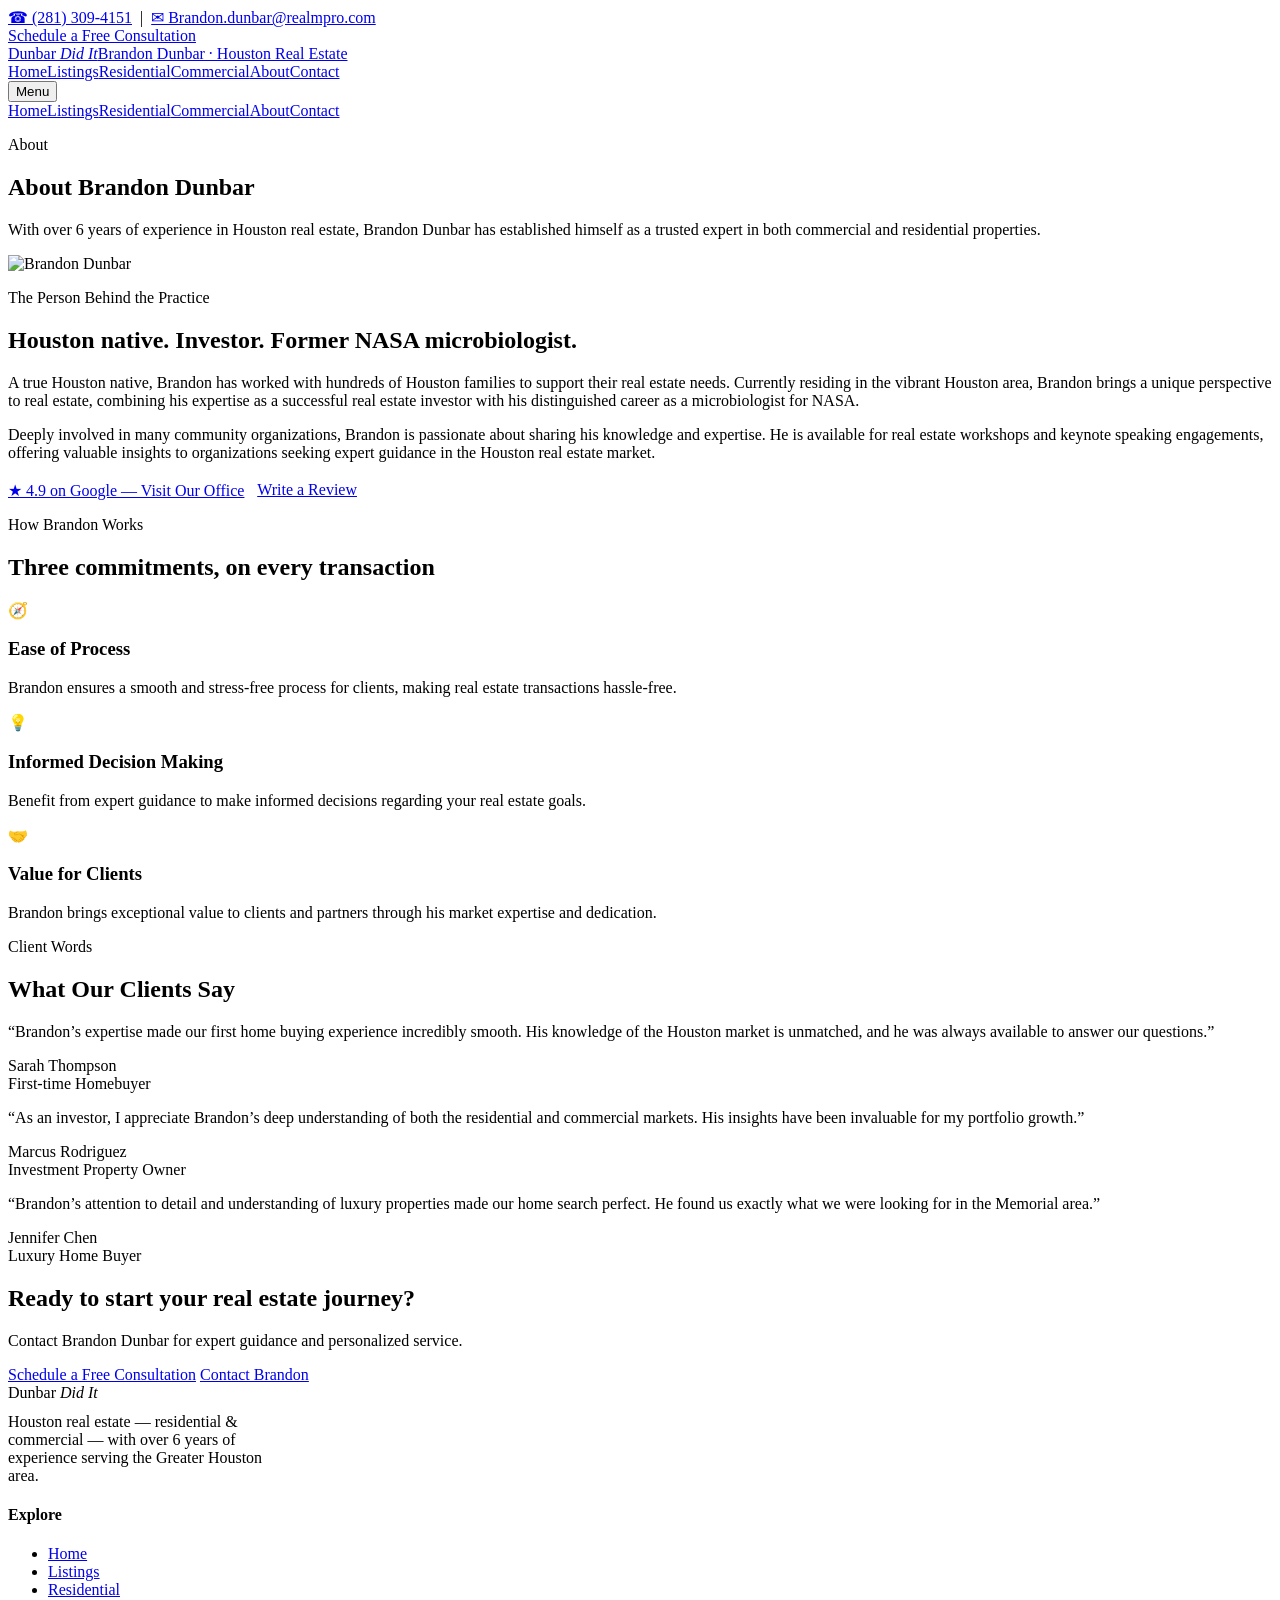
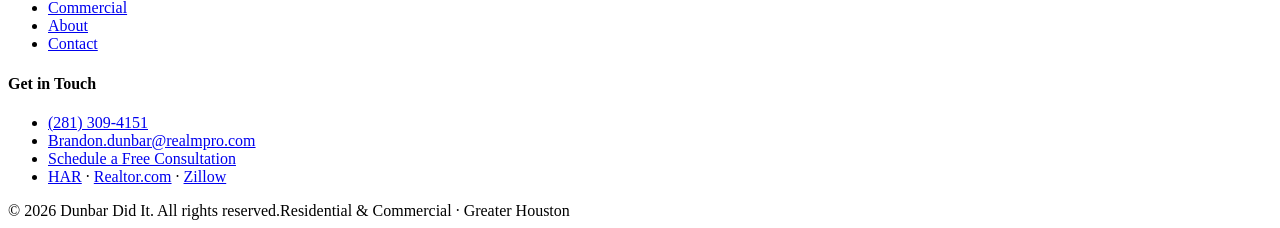
==== about/index.html @ 0bf6dc1c "Preview build v1 — Dunbar Did It rebuild" ====
<!DOCTYPE html><html lang="en"> <head><meta charset="utf-8"><meta name="viewport" content="width=device-width, initial-scale=1"><title>About Brandon Dunbar | Dunbar Did It — Houston Real Estate</title><meta name="description" content="A true Houston native, Brandon Dunbar has worked with hundreds of Houston families on their real estate needs — residential and commercial — with over 6 years of experience."><meta property="og:title" content="About Brandon Dunbar | Dunbar Did It — Houston Real Estate"><meta property="og:description" content="A true Houston native, Brandon Dunbar has worked with hundreds of Houston families on their real estate needs — residential and commercial — with over 6 years of experience."><meta property="og:type" content="website"><meta property="og:image" content="/dunbar-did-it-preview/images/brandon.jpg"><link rel="icon" href="/dunbar-did-it-preview/favicon.svg" type="image/svg+xml"><link rel="preconnect" href="https://fonts.googleapis.com"><link rel="preconnect" href="https://fonts.gstatic.com" crossorigin><link href="https://fonts.googleapis.com/css2?family=Playfair+Display:ital,wght@0,600;0,700;0,800;1,600&family=Inter:wght@400;500;600;700&display=swap" rel="stylesheet"><link rel="stylesheet" href="/dunbar-did-it-preview/_astro/about.X9B1GI1E.css"></head> <body> <div class="utility"><div class="wrap"><div><a href="tel:+12813094151">☎ (281) 309-4151</a> <span class="u-mail">&nbsp;|&nbsp; <a href="mailto:Brandon.dunbar@realmpro.com">✉ Brandon.dunbar@realmpro.com</a></span></div><div class="u-right"><a href="https://calendly.com/brandon-dunbar-realmpro/30min" target="_blank" rel="noopener">Schedule a Free Consultation</a></div></div></div> <header class="site-header"><div class="wrap header-in"> <a class="logo" href="/dunbar-did-it-preview/" aria-label="Dunbar Did It — home"><span class="l1">Dunbar <em>Did It</em></span><span class="l2">Brandon Dunbar · Houston Real Estate</span></a> <nav class="main-nav" aria-label="Main"><a href="/dunbar-did-it-preview/">Home</a><a href="/dunbar-did-it-preview/listings/">Listings</a><a href="/dunbar-did-it-preview/residential/">Residential</a><a href="/dunbar-did-it-preview/commercial/">Commercial</a><a href="/dunbar-did-it-preview/about/" aria-current="page">About</a><a href="/dunbar-did-it-preview/contact/">Contact</a></nav> <button class="menu-btn" id="menu-btn" aria-label="Open menu" aria-expanded="false">Menu</button> </div><div class="wrap mobile-nav" id="mobile-nav"><a href="/dunbar-did-it-preview/">Home</a><a href="/dunbar-did-it-preview/listings/">Listings</a><a href="/dunbar-did-it-preview/residential/">Residential</a><a href="/dunbar-did-it-preview/commercial/">Commercial</a><a href="/dunbar-did-it-preview/about/">About</a><a href="/dunbar-did-it-preview/contact/">Contact</a></div></header> <main> <section class="page-hero"><div class="wrap"> <p class="eyebrow">About</p> <h1>About Brandon Dunbar</h1> <p class="lede">With over 6 years of experience in Houston real estate, Brandon Dunbar has established himself as a trusted expert in both commercial and residential properties.</p> </div></section> <section class="section"> <div class="wrap split"> <img class="portrait" src="/dunbar-did-it-preview/images/brandon.jpg" alt="Brandon Dunbar"> <div> <p class="eyebrow">The Person Behind the Practice</p> <h2>Houston native. Investor. Former NASA microbiologist.</h2> <p style="margin-top:1rem">A true Houston native, Brandon has worked with hundreds of Houston families to support their real estate needs. Currently residing in the vibrant Houston area, Brandon brings a unique perspective to real estate, combining his expertise as a successful real estate investor with his distinguished career as a microbiologist for NASA.</p> <p>Deeply involved in many community organizations, Brandon is passionate about sharing his knowledge and expertise. He is available for real estate workshops and keynote speaking engagements, offering valuable insights to organizations seeking expert guidance in the Houston real estate market.</p> <div style="display:flex;flex-wrap:wrap;gap:.8rem;margin-top:1.2rem"> <a class="btn" href="https://maps.app.goo.gl/nDkJgK5VnKLj5sDy9" target="_blank" rel="noopener">★ 4.9 on Google — Visit Our Office</a> <a class="btn ghost" href="https://maps.app.goo.gl/nDkJgK5VnKLj5sDy9" target="_blank" rel="noopener">Write a Review</a> </div> </div> </div> </section> <section class="section alt"> <div class="wrap"> <div class="section-head"> <p class="eyebrow">How Brandon Works</p> <h2>Three commitments, on every transaction</h2> </div> <div class="cards"> <div class="card"><div class="mark">🧭</div><h3>Ease of Process</h3><p>Brandon ensures a smooth and stress-free process for clients, making real estate transactions hassle-free.</p></div> <div class="card"><div class="mark">💡</div><h3>Informed Decision Making</h3><p>Benefit from expert guidance to make informed decisions regarding your real estate goals.</p></div> <div class="card"><div class="mark">🤝</div><h3>Value for Clients</h3><p>Brandon brings exceptional value to clients and partners through his market expertise and dedication.</p></div> </div> </div> </section> <section class="section"> <div class="wrap"> <div class="section-head"> <p class="eyebrow">Client Words</p> <h2>What Our Clients Say</h2> </div> <div class="quotes"> <div class="quote"><p>&ldquo;Brandon&rsquo;s expertise made our first home buying experience incredibly smooth. His knowledge of the Houston market is unmatched, and he was always available to answer our questions.&rdquo;</p><div class="who">Sarah Thompson</div><div class="role">First-time Homebuyer</div></div> <div class="quote"><p>&ldquo;As an investor, I appreciate Brandon&rsquo;s deep understanding of both the residential and commercial markets. His insights have been invaluable for my portfolio growth.&rdquo;</p><div class="who">Marcus Rodriguez</div><div class="role">Investment Property Owner</div></div> <div class="quote"><p>&ldquo;Brandon&rsquo;s attention to detail and understanding of luxury properties made our home search perfect. He found us exactly what we were looking for in the Memorial area.&rdquo;</p><div class="who">Jennifer Chen</div><div class="role">Luxury Home Buyer</div></div> </div> </div> </section> <section class="section" style="padding-top:0"> <div class="wrap"><div class="cta-band"> <div><h2>Ready to start your real estate journey?</h2><p>Contact Brandon Dunbar for expert guidance and personalized service.</p></div> <div class="cta-actions"> <a class="btn light" href="https://calendly.com/brandon-dunbar-realmpro/30min" target="_blank" rel="noopener">Schedule a Free Consultation</a> <a class="btn on-dark-ghost" href="/dunbar-did-it-preview/contact/">Contact Brandon</a> </div> </div></div> </section> </main> <footer class="site-footer"><div class="wrap"> <div class="footer-grid"> <div><div class="f-brand">Dunbar <em>Did It</em></div><p style="margin-top:.7rem;max-width:36ch">Houston real estate — residential &amp; commercial — with over 6 years of experience serving the Greater Houston area.</p></div> <div><h4>Explore</h4><ul><li><a href="/dunbar-did-it-preview/">Home</a></li><li><a href="/dunbar-did-it-preview/listings/">Listings</a></li><li><a href="/dunbar-did-it-preview/residential/">Residential</a></li><li><a href="/dunbar-did-it-preview/commercial/">Commercial</a></li><li><a href="/dunbar-did-it-preview/about/">About</a></li><li><a href="/dunbar-did-it-preview/contact/">Contact</a></li></ul></div> <div><h4>Get in Touch</h4><ul> <li><a href="tel:+12813094151">(281) 309-4151</a></li> <li><a href="mailto:Brandon.dunbar@realmpro.com">Brandon.dunbar@realmpro.com</a></li> <li><a href="https://calendly.com/brandon-dunbar-realmpro/30min" target="_blank" rel="noopener">Schedule a Free Consultation</a></li> <li><a href="https://www.har.com/" target="_blank" rel="noopener">HAR</a> · <a href="https://www.realtor.com/" target="_blank" rel="noopener">Realtor.com</a> · <a href="https://www.zillow.com/" target="_blank" rel="noopener">Zillow</a></li> </ul></div> </div> <div class="footer-base"><span>© 2026 Dunbar Did It. All rights reserved.</span><span>Residential &amp; Commercial · Greater Houston</span></div> </div></footer> <script>
  var btn = document.getElementById("menu-btn"), nav = document.getElementById("mobile-nav");
  if (btn && nav) btn.addEventListener("click", function () {
    var open = nav.classList.toggle("open");
    btn.setAttribute("aria-expanded", open ? "true" : "false");
  });
</script> </body> </html>
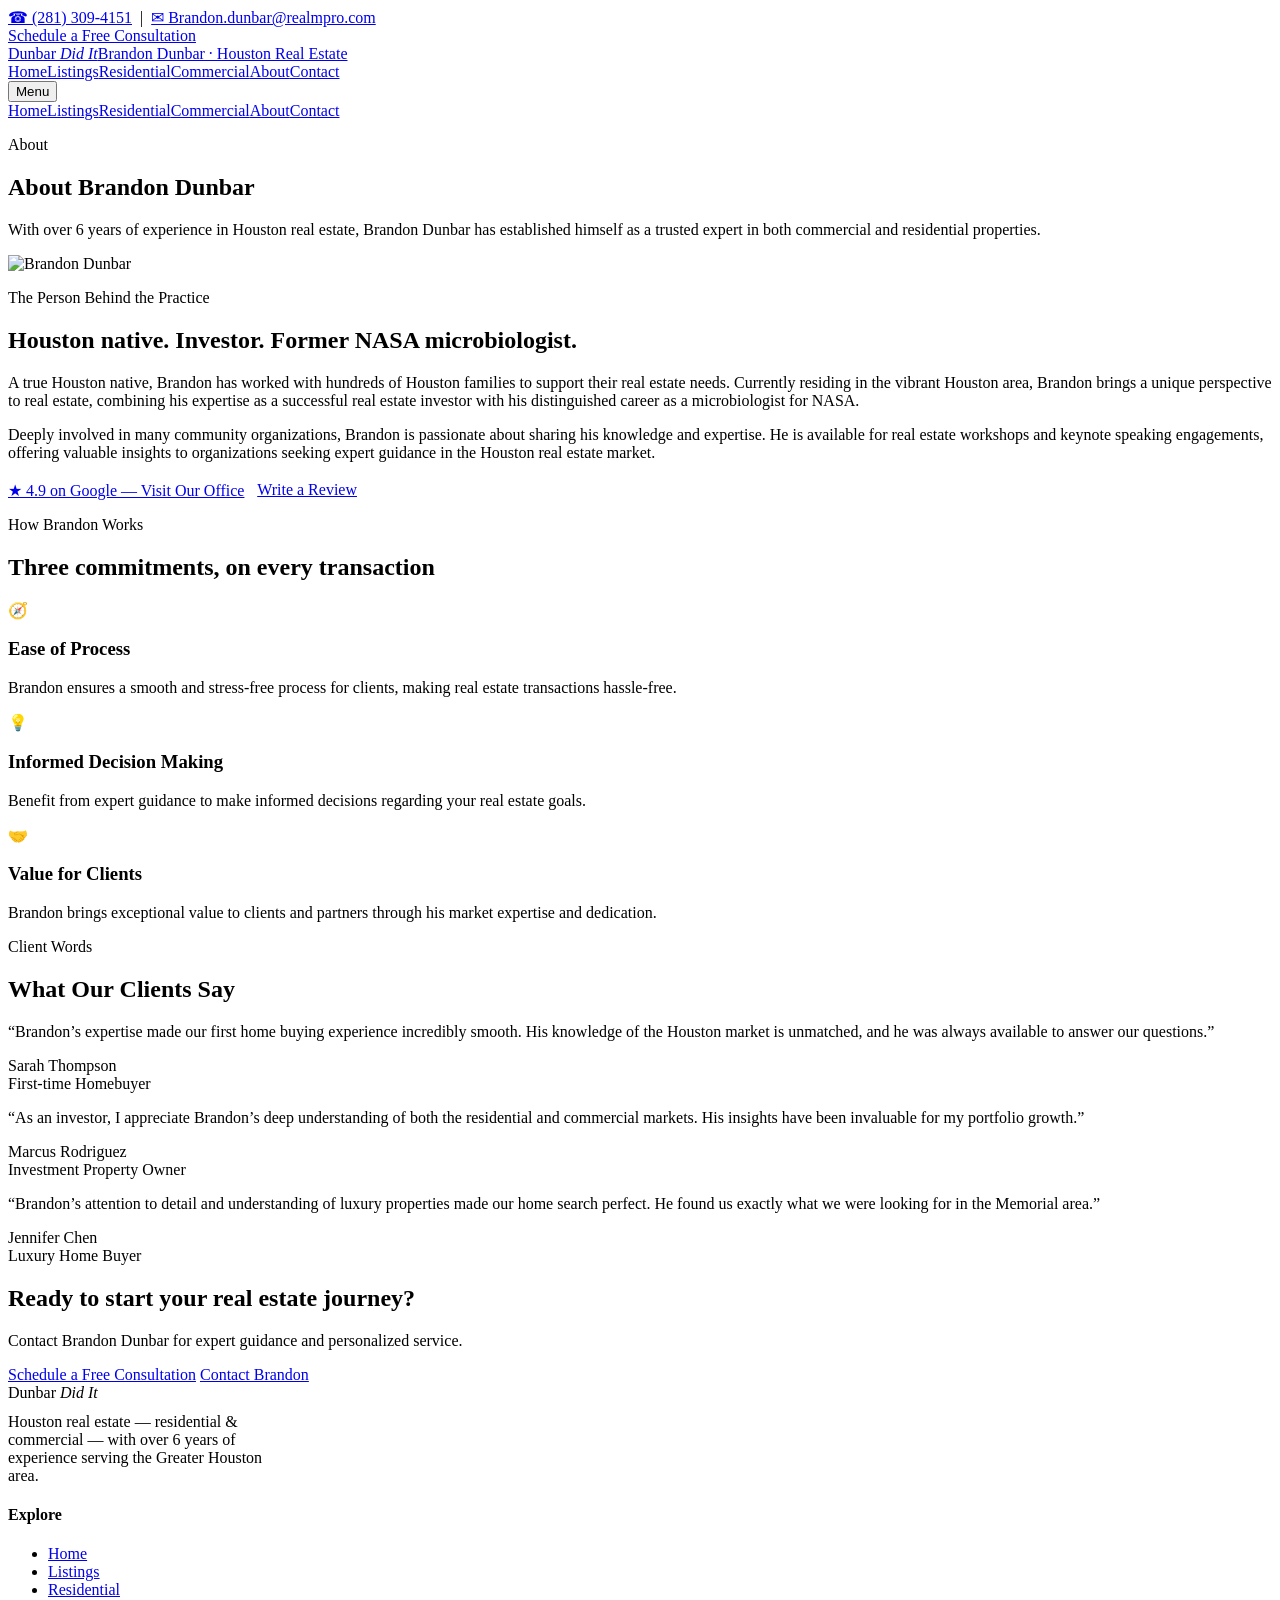
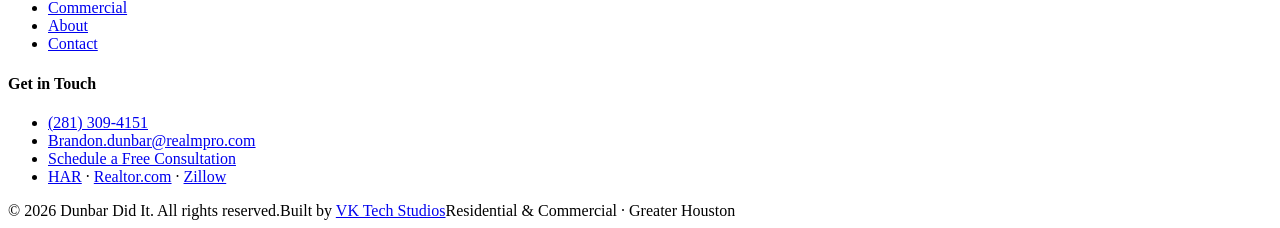
==== commit cc4a81f4: "Add 'Built by VK Tech Studios' footer credit (vktechstudios.com)" ====
--- a/about/index.html
+++ b/about/index.html
@@ -1,4 +1,4 @@
-<!DOCTYPE html><html lang="en"> <head><meta charset="utf-8"><meta name="viewport" content="width=device-width, initial-scale=1"><title>About Brandon Dunbar | Dunbar Did It — Houston Real Estate</title><meta name="description" content="A true Houston native, Brandon Dunbar has worked with hundreds of Houston families on their real estate needs — residential and commercial — with over 6 years of experience."><meta property="og:title" content="About Brandon Dunbar | Dunbar Did It — Houston Real Estate"><meta property="og:description" content="A true Houston native, Brandon Dunbar has worked with hundreds of Houston families on their real estate needs — residential and commercial — with over 6 years of experience."><meta property="og:type" content="website"><meta property="og:image" content="/dunbar-did-it-preview/images/brandon.jpg"><link rel="icon" href="/dunbar-did-it-preview/favicon.svg" type="image/svg+xml"><link rel="preconnect" href="https://fonts.googleapis.com"><link rel="preconnect" href="https://fonts.gstatic.com" crossorigin><link href="https://fonts.googleapis.com/css2?family=Playfair+Display:ital,wght@0,600;0,700;0,800;1,600&family=Inter:wght@400;500;600;700&display=swap" rel="stylesheet"><link rel="stylesheet" href="/dunbar-did-it-preview/_astro/about.X9B1GI1E.css"></head> <body> <div class="utility"><div class="wrap"><div><a href="tel:+12813094151">☎ (281) 309-4151</a> <span class="u-mail">&nbsp;|&nbsp; <a href="mailto:Brandon.dunbar@realmpro.com">✉ Brandon.dunbar@realmpro.com</a></span></div><div class="u-right"><a href="https://calendly.com/brandon-dunbar-realmpro/30min" target="_blank" rel="noopener">Schedule a Free Consultation</a></div></div></div> <header class="site-header"><div class="wrap header-in"> <a class="logo" href="/dunbar-did-it-preview/" aria-label="Dunbar Did It — home"><span class="l1">Dunbar <em>Did It</em></span><span class="l2">Brandon Dunbar · Houston Real Estate</span></a> <nav class="main-nav" aria-label="Main"><a href="/dunbar-did-it-preview/">Home</a><a href="/dunbar-did-it-preview/listings/">Listings</a><a href="/dunbar-did-it-preview/residential/">Residential</a><a href="/dunbar-did-it-preview/commercial/">Commercial</a><a href="/dunbar-did-it-preview/about/" aria-current="page">About</a><a href="/dunbar-did-it-preview/contact/">Contact</a></nav> <button class="menu-btn" id="menu-btn" aria-label="Open menu" aria-expanded="false">Menu</button> </div><div class="wrap mobile-nav" id="mobile-nav"><a href="/dunbar-did-it-preview/">Home</a><a href="/dunbar-did-it-preview/listings/">Listings</a><a href="/dunbar-did-it-preview/residential/">Residential</a><a href="/dunbar-did-it-preview/commercial/">Commercial</a><a href="/dunbar-did-it-preview/about/">About</a><a href="/dunbar-did-it-preview/contact/">Contact</a></div></header> <main> <section class="page-hero"><div class="wrap"> <p class="eyebrow">About</p> <h1>About Brandon Dunbar</h1> <p class="lede">With over 6 years of experience in Houston real estate, Brandon Dunbar has established himself as a trusted expert in both commercial and residential properties.</p> </div></section> <section class="section"> <div class="wrap split"> <img class="portrait" src="/dunbar-did-it-preview/images/brandon.jpg" alt="Brandon Dunbar"> <div> <p class="eyebrow">The Person Behind the Practice</p> <h2>Houston native. Investor. Former NASA microbiologist.</h2> <p style="margin-top:1rem">A true Houston native, Brandon has worked with hundreds of Houston families to support their real estate needs. Currently residing in the vibrant Houston area, Brandon brings a unique perspective to real estate, combining his expertise as a successful real estate investor with his distinguished career as a microbiologist for NASA.</p> <p>Deeply involved in many community organizations, Brandon is passionate about sharing his knowledge and expertise. He is available for real estate workshops and keynote speaking engagements, offering valuable insights to organizations seeking expert guidance in the Houston real estate market.</p> <div style="display:flex;flex-wrap:wrap;gap:.8rem;margin-top:1.2rem"> <a class="btn" href="https://maps.app.goo.gl/nDkJgK5VnKLj5sDy9" target="_blank" rel="noopener">★ 4.9 on Google — Visit Our Office</a> <a class="btn ghost" href="https://maps.app.goo.gl/nDkJgK5VnKLj5sDy9" target="_blank" rel="noopener">Write a Review</a> </div> </div> </div> </section> <section class="section alt"> <div class="wrap"> <div class="section-head"> <p class="eyebrow">How Brandon Works</p> <h2>Three commitments, on every transaction</h2> </div> <div class="cards"> <div class="card"><div class="mark">🧭</div><h3>Ease of Process</h3><p>Brandon ensures a smooth and stress-free process for clients, making real estate transactions hassle-free.</p></div> <div class="card"><div class="mark">💡</div><h3>Informed Decision Making</h3><p>Benefit from expert guidance to make informed decisions regarding your real estate goals.</p></div> <div class="card"><div class="mark">🤝</div><h3>Value for Clients</h3><p>Brandon brings exceptional value to clients and partners through his market expertise and dedication.</p></div> </div> </div> </section> <section class="section"> <div class="wrap"> <div class="section-head"> <p class="eyebrow">Client Words</p> <h2>What Our Clients Say</h2> </div> <div class="quotes"> <div class="quote"><p>&ldquo;Brandon&rsquo;s expertise made our first home buying experience incredibly smooth. His knowledge of the Houston market is unmatched, and he was always available to answer our questions.&rdquo;</p><div class="who">Sarah Thompson</div><div class="role">First-time Homebuyer</div></div> <div class="quote"><p>&ldquo;As an investor, I appreciate Brandon&rsquo;s deep understanding of both the residential and commercial markets. His insights have been invaluable for my portfolio growth.&rdquo;</p><div class="who">Marcus Rodriguez</div><div class="role">Investment Property Owner</div></div> <div class="quote"><p>&ldquo;Brandon&rsquo;s attention to detail and understanding of luxury properties made our home search perfect. He found us exactly what we were looking for in the Memorial area.&rdquo;</p><div class="who">Jennifer Chen</div><div class="role">Luxury Home Buyer</div></div> </div> </div> </section> <section class="section" style="padding-top:0"> <div class="wrap"><div class="cta-band"> <div><h2>Ready to start your real estate journey?</h2><p>Contact Brandon Dunbar for expert guidance and personalized service.</p></div> <div class="cta-actions"> <a class="btn light" href="https://calendly.com/brandon-dunbar-realmpro/30min" target="_blank" rel="noopener">Schedule a Free Consultation</a> <a class="btn on-dark-ghost" href="/dunbar-did-it-preview/contact/">Contact Brandon</a> </div> </div></div> </section> </main> <footer class="site-footer"><div class="wrap"> <div class="footer-grid"> <div><div class="f-brand">Dunbar <em>Did It</em></div><p style="margin-top:.7rem;max-width:36ch">Houston real estate — residential &amp; commercial — with over 6 years of experience serving the Greater Houston area.</p></div> <div><h4>Explore</h4><ul><li><a href="/dunbar-did-it-preview/">Home</a></li><li><a href="/dunbar-did-it-preview/listings/">Listings</a></li><li><a href="/dunbar-did-it-preview/residential/">Residential</a></li><li><a href="/dunbar-did-it-preview/commercial/">Commercial</a></li><li><a href="/dunbar-did-it-preview/about/">About</a></li><li><a href="/dunbar-did-it-preview/contact/">Contact</a></li></ul></div> <div><h4>Get in Touch</h4><ul> <li><a href="tel:+12813094151">(281) 309-4151</a></li> <li><a href="mailto:Brandon.dunbar@realmpro.com">Brandon.dunbar@realmpro.com</a></li> <li><a href="https://calendly.com/brandon-dunbar-realmpro/30min" target="_blank" rel="noopener">Schedule a Free Consultation</a></li> <li><a href="https://www.har.com/" target="_blank" rel="noopener">HAR</a> · <a href="https://www.realtor.com/" target="_blank" rel="noopener">Realtor.com</a> · <a href="https://www.zillow.com/" target="_blank" rel="noopener">Zillow</a></li> </ul></div> </div> <div class="footer-base"><span>© 2026 Dunbar Did It. All rights reserved.</span><span>Residential &amp; Commercial · Greater Houston</span></div> </div></footer> <script>
+<!DOCTYPE html><html lang="en"> <head><meta charset="utf-8"><meta name="viewport" content="width=device-width, initial-scale=1"><title>About Brandon Dunbar | Dunbar Did It — Houston Real Estate</title><meta name="description" content="A true Houston native, Brandon Dunbar has worked with hundreds of Houston families on their real estate needs — residential and commercial — with over 6 years of experience."><meta property="og:title" content="About Brandon Dunbar | Dunbar Did It — Houston Real Estate"><meta property="og:description" content="A true Houston native, Brandon Dunbar has worked with hundreds of Houston families on their real estate needs — residential and commercial — with over 6 years of experience."><meta property="og:type" content="website"><meta property="og:image" content="/dunbar-did-it-preview/images/brandon.jpg"><link rel="icon" href="/dunbar-did-it-preview/favicon.svg" type="image/svg+xml"><link rel="preconnect" href="https://fonts.googleapis.com"><link rel="preconnect" href="https://fonts.gstatic.com" crossorigin><link href="https://fonts.googleapis.com/css2?family=Playfair+Display:ital,wght@0,600;0,700;0,800;1,600&family=Inter:wght@400;500;600;700&display=swap" rel="stylesheet"><link rel="stylesheet" href="/dunbar-did-it-preview/_astro/about.X9B1GI1E.css"></head> <body> <div class="utility"><div class="wrap"><div><a href="tel:+12813094151">☎ (281) 309-4151</a> <span class="u-mail">&nbsp;|&nbsp; <a href="mailto:Brandon.dunbar@realmpro.com">✉ Brandon.dunbar@realmpro.com</a></span></div><div class="u-right"><a href="https://calendly.com/brandon-dunbar-realmpro/30min" target="_blank" rel="noopener">Schedule a Free Consultation</a></div></div></div> <header class="site-header"><div class="wrap header-in"> <a class="logo" href="/dunbar-did-it-preview/" aria-label="Dunbar Did It — home"><span class="l1">Dunbar <em>Did It</em></span><span class="l2">Brandon Dunbar · Houston Real Estate</span></a> <nav class="main-nav" aria-label="Main"><a href="/dunbar-did-it-preview/">Home</a><a href="/dunbar-did-it-preview/listings/">Listings</a><a href="/dunbar-did-it-preview/residential/">Residential</a><a href="/dunbar-did-it-preview/commercial/">Commercial</a><a href="/dunbar-did-it-preview/about/" aria-current="page">About</a><a href="/dunbar-did-it-preview/contact/">Contact</a></nav> <button class="menu-btn" id="menu-btn" aria-label="Open menu" aria-expanded="false">Menu</button> </div><div class="wrap mobile-nav" id="mobile-nav"><a href="/dunbar-did-it-preview/">Home</a><a href="/dunbar-did-it-preview/listings/">Listings</a><a href="/dunbar-did-it-preview/residential/">Residential</a><a href="/dunbar-did-it-preview/commercial/">Commercial</a><a href="/dunbar-did-it-preview/about/">About</a><a href="/dunbar-did-it-preview/contact/">Contact</a></div></header> <main> <section class="page-hero"><div class="wrap"> <p class="eyebrow">About</p> <h1>About Brandon Dunbar</h1> <p class="lede">With over 6 years of experience in Houston real estate, Brandon Dunbar has established himself as a trusted expert in both commercial and residential properties.</p> </div></section> <section class="section"> <div class="wrap split"> <img class="portrait" src="/dunbar-did-it-preview/images/brandon.jpg" alt="Brandon Dunbar"> <div> <p class="eyebrow">The Person Behind the Practice</p> <h2>Houston native. Investor. Former NASA microbiologist.</h2> <p style="margin-top:1rem">A true Houston native, Brandon has worked with hundreds of Houston families to support their real estate needs. Currently residing in the vibrant Houston area, Brandon brings a unique perspective to real estate, combining his expertise as a successful real estate investor with his distinguished career as a microbiologist for NASA.</p> <p>Deeply involved in many community organizations, Brandon is passionate about sharing his knowledge and expertise. He is available for real estate workshops and keynote speaking engagements, offering valuable insights to organizations seeking expert guidance in the Houston real estate market.</p> <div style="display:flex;flex-wrap:wrap;gap:.8rem;margin-top:1.2rem"> <a class="btn" href="https://maps.app.goo.gl/nDkJgK5VnKLj5sDy9" target="_blank" rel="noopener">★ 4.9 on Google — Visit Our Office</a> <a class="btn ghost" href="https://maps.app.goo.gl/nDkJgK5VnKLj5sDy9" target="_blank" rel="noopener">Write a Review</a> </div> </div> </div> </section> <section class="section alt"> <div class="wrap"> <div class="section-head"> <p class="eyebrow">How Brandon Works</p> <h2>Three commitments, on every transaction</h2> </div> <div class="cards"> <div class="card"><div class="mark">🧭</div><h3>Ease of Process</h3><p>Brandon ensures a smooth and stress-free process for clients, making real estate transactions hassle-free.</p></div> <div class="card"><div class="mark">💡</div><h3>Informed Decision Making</h3><p>Benefit from expert guidance to make informed decisions regarding your real estate goals.</p></div> <div class="card"><div class="mark">🤝</div><h3>Value for Clients</h3><p>Brandon brings exceptional value to clients and partners through his market expertise and dedication.</p></div> </div> </div> </section> <section class="section"> <div class="wrap"> <div class="section-head"> <p class="eyebrow">Client Words</p> <h2>What Our Clients Say</h2> </div> <div class="quotes"> <div class="quote"><p>&ldquo;Brandon&rsquo;s expertise made our first home buying experience incredibly smooth. His knowledge of the Houston market is unmatched, and he was always available to answer our questions.&rdquo;</p><div class="who">Sarah Thompson</div><div class="role">First-time Homebuyer</div></div> <div class="quote"><p>&ldquo;As an investor, I appreciate Brandon&rsquo;s deep understanding of both the residential and commercial markets. His insights have been invaluable for my portfolio growth.&rdquo;</p><div class="who">Marcus Rodriguez</div><div class="role">Investment Property Owner</div></div> <div class="quote"><p>&ldquo;Brandon&rsquo;s attention to detail and understanding of luxury properties made our home search perfect. He found us exactly what we were looking for in the Memorial area.&rdquo;</p><div class="who">Jennifer Chen</div><div class="role">Luxury Home Buyer</div></div> </div> </div> </section> <section class="section" style="padding-top:0"> <div class="wrap"><div class="cta-band"> <div><h2>Ready to start your real estate journey?</h2><p>Contact Brandon Dunbar for expert guidance and personalized service.</p></div> <div class="cta-actions"> <a class="btn light" href="https://calendly.com/brandon-dunbar-realmpro/30min" target="_blank" rel="noopener">Schedule a Free Consultation</a> <a class="btn on-dark-ghost" href="/dunbar-did-it-preview/contact/">Contact Brandon</a> </div> </div></div> </section> </main> <footer class="site-footer"><div class="wrap"> <div class="footer-grid"> <div><div class="f-brand">Dunbar <em>Did It</em></div><p style="margin-top:.7rem;max-width:36ch">Houston real estate — residential &amp; commercial — with over 6 years of experience serving the Greater Houston area.</p></div> <div><h4>Explore</h4><ul><li><a href="/dunbar-did-it-preview/">Home</a></li><li><a href="/dunbar-did-it-preview/listings/">Listings</a></li><li><a href="/dunbar-did-it-preview/residential/">Residential</a></li><li><a href="/dunbar-did-it-preview/commercial/">Commercial</a></li><li><a href="/dunbar-did-it-preview/about/">About</a></li><li><a href="/dunbar-did-it-preview/contact/">Contact</a></li></ul></div> <div><h4>Get in Touch</h4><ul> <li><a href="tel:+12813094151">(281) 309-4151</a></li> <li><a href="mailto:Brandon.dunbar@realmpro.com">Brandon.dunbar@realmpro.com</a></li> <li><a href="https://calendly.com/brandon-dunbar-realmpro/30min" target="_blank" rel="noopener">Schedule a Free Consultation</a></li> <li><a href="https://www.har.com/" target="_blank" rel="noopener">HAR</a> · <a href="https://www.realtor.com/" target="_blank" rel="noopener">Realtor.com</a> · <a href="https://www.zillow.com/" target="_blank" rel="noopener">Zillow</a></li> </ul></div> </div> <div class="footer-base"><span>© 2026 Dunbar Did It. All rights reserved.</span><span>Built by <a href="https://www.vktechstudios.com" target="_blank" rel="noopener">VK Tech Studios</a></span><span>Residential &amp; Commercial · Greater Houston</span></div> </div></footer> <script>
   var btn = document.getElementById("menu-btn"), nav = document.getElementById("mobile-nav");
   if (btn && nav) btn.addEventListener("click", function () {
     var open = nav.classList.toggle("open");
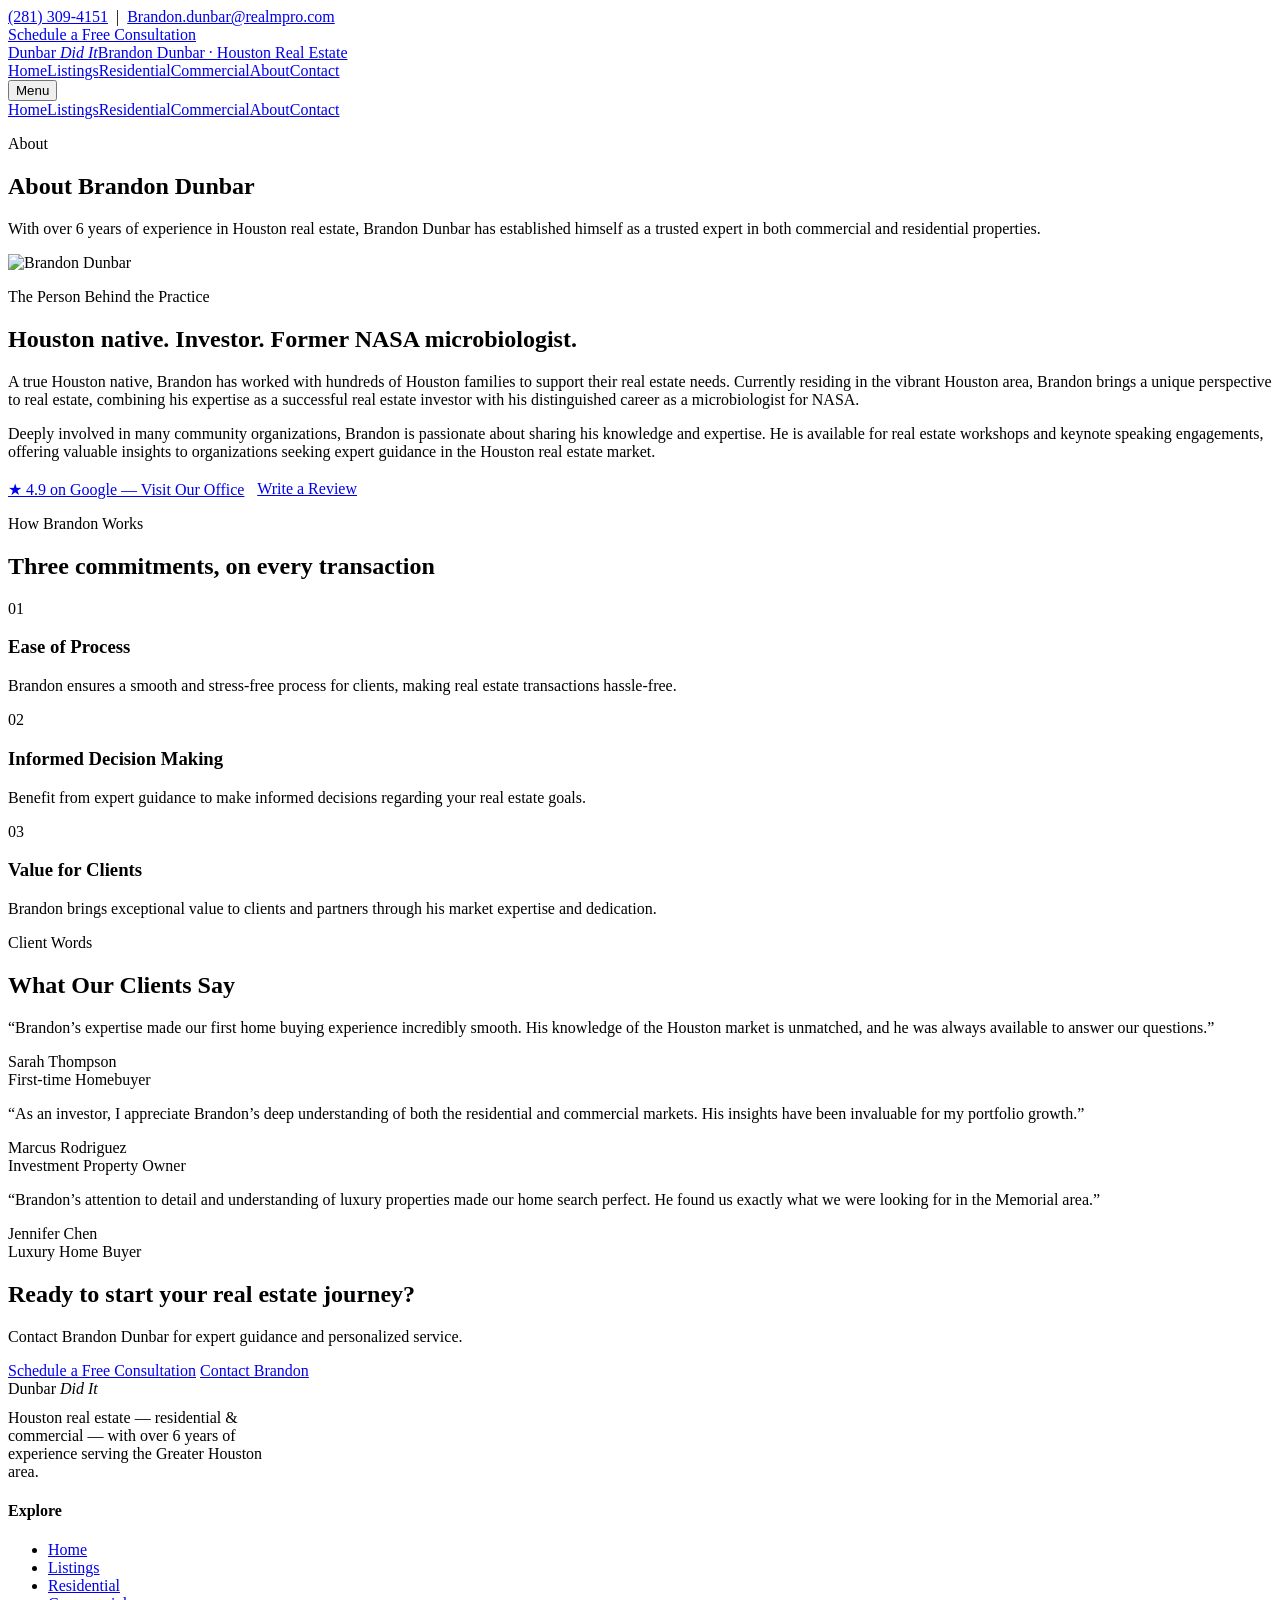
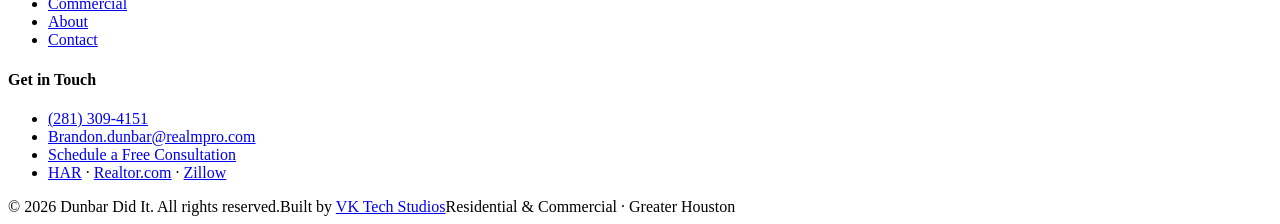
==== commit e64f102a: "Editorial redesign: hairline language, numbered principles, index lists, fact line, statement band —" ====
--- a/about/index.html
+++ b/about/index.html
@@ -1,4 +1,4 @@
-<!DOCTYPE html><html lang="en"> <head><meta charset="utf-8"><meta name="viewport" content="width=device-width, initial-scale=1"><title>About Brandon Dunbar | Dunbar Did It — Houston Real Estate</title><meta name="description" content="A true Houston native, Brandon Dunbar has worked with hundreds of Houston families on their real estate needs — residential and commercial — with over 6 years of experience."><meta property="og:title" content="About Brandon Dunbar | Dunbar Did It — Houston Real Estate"><meta property="og:description" content="A true Houston native, Brandon Dunbar has worked with hundreds of Houston families on their real estate needs — residential and commercial — with over 6 years of experience."><meta property="og:type" content="website"><meta property="og:image" content="/dunbar-did-it-preview/images/brandon.jpg"><link rel="icon" href="/dunbar-did-it-preview/favicon.svg" type="image/svg+xml"><link rel="preconnect" href="https://fonts.googleapis.com"><link rel="preconnect" href="https://fonts.gstatic.com" crossorigin><link href="https://fonts.googleapis.com/css2?family=Playfair+Display:ital,wght@0,600;0,700;0,800;1,600&family=Inter:wght@400;500;600;700&display=swap" rel="stylesheet"><link rel="stylesheet" href="/dunbar-did-it-preview/_astro/about.X9B1GI1E.css"></head> <body> <div class="utility"><div class="wrap"><div><a href="tel:+12813094151">☎ (281) 309-4151</a> <span class="u-mail">&nbsp;|&nbsp; <a href="mailto:Brandon.dunbar@realmpro.com">✉ Brandon.dunbar@realmpro.com</a></span></div><div class="u-right"><a href="https://calendly.com/brandon-dunbar-realmpro/30min" target="_blank" rel="noopener">Schedule a Free Consultation</a></div></div></div> <header class="site-header"><div class="wrap header-in"> <a class="logo" href="/dunbar-did-it-preview/" aria-label="Dunbar Did It — home"><span class="l1">Dunbar <em>Did It</em></span><span class="l2">Brandon Dunbar · Houston Real Estate</span></a> <nav class="main-nav" aria-label="Main"><a href="/dunbar-did-it-preview/">Home</a><a href="/dunbar-did-it-preview/listings/">Listings</a><a href="/dunbar-did-it-preview/residential/">Residential</a><a href="/dunbar-did-it-preview/commercial/">Commercial</a><a href="/dunbar-did-it-preview/about/" aria-current="page">About</a><a href="/dunbar-did-it-preview/contact/">Contact</a></nav> <button class="menu-btn" id="menu-btn" aria-label="Open menu" aria-expanded="false">Menu</button> </div><div class="wrap mobile-nav" id="mobile-nav"><a href="/dunbar-did-it-preview/">Home</a><a href="/dunbar-did-it-preview/listings/">Listings</a><a href="/dunbar-did-it-preview/residential/">Residential</a><a href="/dunbar-did-it-preview/commercial/">Commercial</a><a href="/dunbar-did-it-preview/about/">About</a><a href="/dunbar-did-it-preview/contact/">Contact</a></div></header> <main> <section class="page-hero"><div class="wrap"> <p class="eyebrow">About</p> <h1>About Brandon Dunbar</h1> <p class="lede">With over 6 years of experience in Houston real estate, Brandon Dunbar has established himself as a trusted expert in both commercial and residential properties.</p> </div></section> <section class="section"> <div class="wrap split"> <img class="portrait" src="/dunbar-did-it-preview/images/brandon.jpg" alt="Brandon Dunbar"> <div> <p class="eyebrow">The Person Behind the Practice</p> <h2>Houston native. Investor. Former NASA microbiologist.</h2> <p style="margin-top:1rem">A true Houston native, Brandon has worked with hundreds of Houston families to support their real estate needs. Currently residing in the vibrant Houston area, Brandon brings a unique perspective to real estate, combining his expertise as a successful real estate investor with his distinguished career as a microbiologist for NASA.</p> <p>Deeply involved in many community organizations, Brandon is passionate about sharing his knowledge and expertise. He is available for real estate workshops and keynote speaking engagements, offering valuable insights to organizations seeking expert guidance in the Houston real estate market.</p> <div style="display:flex;flex-wrap:wrap;gap:.8rem;margin-top:1.2rem"> <a class="btn" href="https://maps.app.goo.gl/nDkJgK5VnKLj5sDy9" target="_blank" rel="noopener">★ 4.9 on Google — Visit Our Office</a> <a class="btn ghost" href="https://maps.app.goo.gl/nDkJgK5VnKLj5sDy9" target="_blank" rel="noopener">Write a Review</a> </div> </div> </div> </section> <section class="section alt"> <div class="wrap"> <div class="section-head"> <p class="eyebrow">How Brandon Works</p> <h2>Three commitments, on every transaction</h2> </div> <div class="cards"> <div class="card"><div class="mark">🧭</div><h3>Ease of Process</h3><p>Brandon ensures a smooth and stress-free process for clients, making real estate transactions hassle-free.</p></div> <div class="card"><div class="mark">💡</div><h3>Informed Decision Making</h3><p>Benefit from expert guidance to make informed decisions regarding your real estate goals.</p></div> <div class="card"><div class="mark">🤝</div><h3>Value for Clients</h3><p>Brandon brings exceptional value to clients and partners through his market expertise and dedication.</p></div> </div> </div> </section> <section class="section"> <div class="wrap"> <div class="section-head"> <p class="eyebrow">Client Words</p> <h2>What Our Clients Say</h2> </div> <div class="quotes"> <div class="quote"><p>&ldquo;Brandon&rsquo;s expertise made our first home buying experience incredibly smooth. His knowledge of the Houston market is unmatched, and he was always available to answer our questions.&rdquo;</p><div class="who">Sarah Thompson</div><div class="role">First-time Homebuyer</div></div> <div class="quote"><p>&ldquo;As an investor, I appreciate Brandon&rsquo;s deep understanding of both the residential and commercial markets. His insights have been invaluable for my portfolio growth.&rdquo;</p><div class="who">Marcus Rodriguez</div><div class="role">Investment Property Owner</div></div> <div class="quote"><p>&ldquo;Brandon&rsquo;s attention to detail and understanding of luxury properties made our home search perfect. He found us exactly what we were looking for in the Memorial area.&rdquo;</p><div class="who">Jennifer Chen</div><div class="role">Luxury Home Buyer</div></div> </div> </div> </section> <section class="section" style="padding-top:0"> <div class="wrap"><div class="cta-band"> <div><h2>Ready to start your real estate journey?</h2><p>Contact Brandon Dunbar for expert guidance and personalized service.</p></div> <div class="cta-actions"> <a class="btn light" href="https://calendly.com/brandon-dunbar-realmpro/30min" target="_blank" rel="noopener">Schedule a Free Consultation</a> <a class="btn on-dark-ghost" href="/dunbar-did-it-preview/contact/">Contact Brandon</a> </div> </div></div> </section> </main> <footer class="site-footer"><div class="wrap"> <div class="footer-grid"> <div><div class="f-brand">Dunbar <em>Did It</em></div><p style="margin-top:.7rem;max-width:36ch">Houston real estate — residential &amp; commercial — with over 6 years of experience serving the Greater Houston area.</p></div> <div><h4>Explore</h4><ul><li><a href="/dunbar-did-it-preview/">Home</a></li><li><a href="/dunbar-did-it-preview/listings/">Listings</a></li><li><a href="/dunbar-did-it-preview/residential/">Residential</a></li><li><a href="/dunbar-did-it-preview/commercial/">Commercial</a></li><li><a href="/dunbar-did-it-preview/about/">About</a></li><li><a href="/dunbar-did-it-preview/contact/">Contact</a></li></ul></div> <div><h4>Get in Touch</h4><ul> <li><a href="tel:+12813094151">(281) 309-4151</a></li> <li><a href="mailto:Brandon.dunbar@realmpro.com">Brandon.dunbar@realmpro.com</a></li> <li><a href="https://calendly.com/brandon-dunbar-realmpro/30min" target="_blank" rel="noopener">Schedule a Free Consultation</a></li> <li><a href="https://www.har.com/" target="_blank" rel="noopener">HAR</a> · <a href="https://www.realtor.com/" target="_blank" rel="noopener">Realtor.com</a> · <a href="https://www.zillow.com/" target="_blank" rel="noopener">Zillow</a></li> </ul></div> </div> <div class="footer-base"><span>© 2026 Dunbar Did It. All rights reserved.</span><span>Built by <a href="https://www.vktechstudios.com" target="_blank" rel="noopener">VK Tech Studios</a></span><span>Residential &amp; Commercial · Greater Houston</span></div> </div></footer> <script>
+<!DOCTYPE html><html lang="en"> <head><meta charset="utf-8"><meta name="viewport" content="width=device-width, initial-scale=1"><title>About Brandon Dunbar | Dunbar Did It — Houston Real Estate</title><meta name="description" content="A true Houston native, Brandon Dunbar has worked with hundreds of Houston families on their real estate needs — residential and commercial — with over 6 years of experience."><meta property="og:title" content="About Brandon Dunbar | Dunbar Did It — Houston Real Estate"><meta property="og:description" content="A true Houston native, Brandon Dunbar has worked with hundreds of Houston families on their real estate needs — residential and commercial — with over 6 years of experience."><meta property="og:type" content="website"><meta property="og:image" content="/dunbar-did-it-preview/images/brandon.jpg"><link rel="icon" href="/dunbar-did-it-preview/favicon.svg" type="image/svg+xml"><link rel="preconnect" href="https://fonts.googleapis.com"><link rel="preconnect" href="https://fonts.gstatic.com" crossorigin><link href="https://fonts.googleapis.com/css2?family=Playfair+Display:ital,wght@0,600;0,700;0,800;1,600&family=Inter:wght@400;500;600;700&display=swap" rel="stylesheet"><link rel="stylesheet" href="/dunbar-did-it-preview/_astro/about.17xhkS4g.css"></head> <body> <div class="utility"><div class="wrap"><div><a href="tel:+12813094151">(281) 309-4151</a> <span class="u-mail">&nbsp;|&nbsp; <a href="mailto:Brandon.dunbar@realmpro.com">Brandon.dunbar@realmpro.com</a></span></div><div class="u-right"><a href="https://calendly.com/brandon-dunbar-realmpro/30min" target="_blank" rel="noopener">Schedule a Free Consultation</a></div></div></div> <header class="site-header"><div class="wrap header-in"> <a class="logo" href="/dunbar-did-it-preview/" aria-label="Dunbar Did It — home"><span class="l1">Dunbar <em>Did It</em></span><span class="l2">Brandon Dunbar · Houston Real Estate</span></a> <nav class="main-nav" aria-label="Main"><a href="/dunbar-did-it-preview/">Home</a><a href="/dunbar-did-it-preview/listings/">Listings</a><a href="/dunbar-did-it-preview/residential/">Residential</a><a href="/dunbar-did-it-preview/commercial/">Commercial</a><a href="/dunbar-did-it-preview/about/" aria-current="page">About</a><a href="/dunbar-did-it-preview/contact/">Contact</a></nav> <button class="menu-btn" id="menu-btn" aria-label="Open menu" aria-expanded="false">Menu</button> </div><div class="wrap mobile-nav" id="mobile-nav"><a href="/dunbar-did-it-preview/">Home</a><a href="/dunbar-did-it-preview/listings/">Listings</a><a href="/dunbar-did-it-preview/residential/">Residential</a><a href="/dunbar-did-it-preview/commercial/">Commercial</a><a href="/dunbar-did-it-preview/about/">About</a><a href="/dunbar-did-it-preview/contact/">Contact</a></div></header> <main> <section class="page-hero"><div class="wrap"> <p class="eyebrow">About</p> <h1>About Brandon Dunbar</h1> <p class="lede">With over 6 years of experience in Houston real estate, Brandon Dunbar has established himself as a trusted expert in both commercial and residential properties.</p> </div></section> <section class="section"> <div class="wrap split"> <img class="portrait" src="/dunbar-did-it-preview/images/brandon.jpg" alt="Brandon Dunbar"> <div> <p class="eyebrow">The Person Behind the Practice</p> <h2>Houston native. Investor. Former NASA microbiologist.</h2> <p style="margin-top:1rem">A true Houston native, Brandon has worked with hundreds of Houston families to support their real estate needs. Currently residing in the vibrant Houston area, Brandon brings a unique perspective to real estate, combining his expertise as a successful real estate investor with his distinguished career as a microbiologist for NASA.</p> <p>Deeply involved in many community organizations, Brandon is passionate about sharing his knowledge and expertise. He is available for real estate workshops and keynote speaking engagements, offering valuable insights to organizations seeking expert guidance in the Houston real estate market.</p> <div style="display:flex;flex-wrap:wrap;gap:.8rem;margin-top:1.2rem"> <a class="btn" href="https://maps.app.goo.gl/nDkJgK5VnKLj5sDy9" target="_blank" rel="noopener">★ 4.9 on Google — Visit Our Office</a> <a class="btn ghost" href="https://maps.app.goo.gl/nDkJgK5VnKLj5sDy9" target="_blank" rel="noopener">Write a Review</a> </div> </div> </div> </section> <section class="section alt"> <div class="wrap"> <div class="section-head"> <p class="eyebrow">How Brandon Works</p> <h2>Three commitments, on every transaction</h2> </div> <div class="trio"> <div class="trio-item"><div class="tnum">01</div><h3>Ease of Process</h3><p>Brandon ensures a smooth and stress-free process for clients, making real estate transactions hassle-free.</p></div> <div class="trio-item"><div class="tnum">02</div><h3>Informed Decision Making</h3><p>Benefit from expert guidance to make informed decisions regarding your real estate goals.</p></div> <div class="trio-item"><div class="tnum">03</div><h3>Value for Clients</h3><p>Brandon brings exceptional value to clients and partners through his market expertise and dedication.</p></div> </div> </div> </section> <section class="section"> <div class="wrap"> <div class="section-head"> <p class="eyebrow">Client Words</p> <h2>What Our Clients Say</h2> </div> <div class="quotes"> <div class="quote"><p>&ldquo;Brandon&rsquo;s expertise made our first home buying experience incredibly smooth. His knowledge of the Houston market is unmatched, and he was always available to answer our questions.&rdquo;</p><div class="who">Sarah Thompson</div><div class="role">First-time Homebuyer</div></div> <div class="quote"><p>&ldquo;As an investor, I appreciate Brandon&rsquo;s deep understanding of both the residential and commercial markets. His insights have been invaluable for my portfolio growth.&rdquo;</p><div class="who">Marcus Rodriguez</div><div class="role">Investment Property Owner</div></div> <div class="quote"><p>&ldquo;Brandon&rsquo;s attention to detail and understanding of luxury properties made our home search perfect. He found us exactly what we were looking for in the Memorial area.&rdquo;</p><div class="who">Jennifer Chen</div><div class="role">Luxury Home Buyer</div></div> </div> </div> </section> <section class="section" style="padding-top:0"> <div class="wrap"><div class="cta-band"> <div><h2>Ready to start your real estate journey?</h2><p>Contact Brandon Dunbar for expert guidance and personalized service.</p></div> <div class="cta-actions"> <a class="btn" href="https://calendly.com/brandon-dunbar-realmpro/30min" target="_blank" rel="noopener">Schedule a Free Consultation</a> <a class="btn ghost" href="/dunbar-did-it-preview/contact/">Contact Brandon</a> </div> </div></div> </section> </main> <footer class="site-footer"><div class="wrap"> <div class="footer-grid"> <div><div class="f-brand">Dunbar <em>Did It</em></div><p style="margin-top:.7rem;max-width:36ch">Houston real estate — residential &amp; commercial — with over 6 years of experience serving the Greater Houston area.</p></div> <div><h4>Explore</h4><ul><li><a href="/dunbar-did-it-preview/">Home</a></li><li><a href="/dunbar-did-it-preview/listings/">Listings</a></li><li><a href="/dunbar-did-it-preview/residential/">Residential</a></li><li><a href="/dunbar-did-it-preview/commercial/">Commercial</a></li><li><a href="/dunbar-did-it-preview/about/">About</a></li><li><a href="/dunbar-did-it-preview/contact/">Contact</a></li></ul></div> <div><h4>Get in Touch</h4><ul> <li><a href="tel:+12813094151">(281) 309-4151</a></li> <li><a href="mailto:Brandon.dunbar@realmpro.com">Brandon.dunbar@realmpro.com</a></li> <li><a href="https://calendly.com/brandon-dunbar-realmpro/30min" target="_blank" rel="noopener">Schedule a Free Consultation</a></li> <li><a href="https://www.har.com/" target="_blank" rel="noopener">HAR</a> · <a href="https://www.realtor.com/" target="_blank" rel="noopener">Realtor.com</a> · <a href="https://www.zillow.com/" target="_blank" rel="noopener">Zillow</a></li> </ul></div> </div> <div class="footer-base"><span>© 2026 Dunbar Did It. All rights reserved.</span><span>Built by <a href="https://www.vktechstudios.com" target="_blank" rel="noopener">VK Tech Studios</a></span><span>Residential &amp; Commercial · Greater Houston</span></div> </div></footer> <script>
   var btn = document.getElementById("menu-btn"), nav = document.getElementById("mobile-nav");
   if (btn && nav) btn.addEventListener("click", function () {
     var open = nav.classList.toggle("open");
